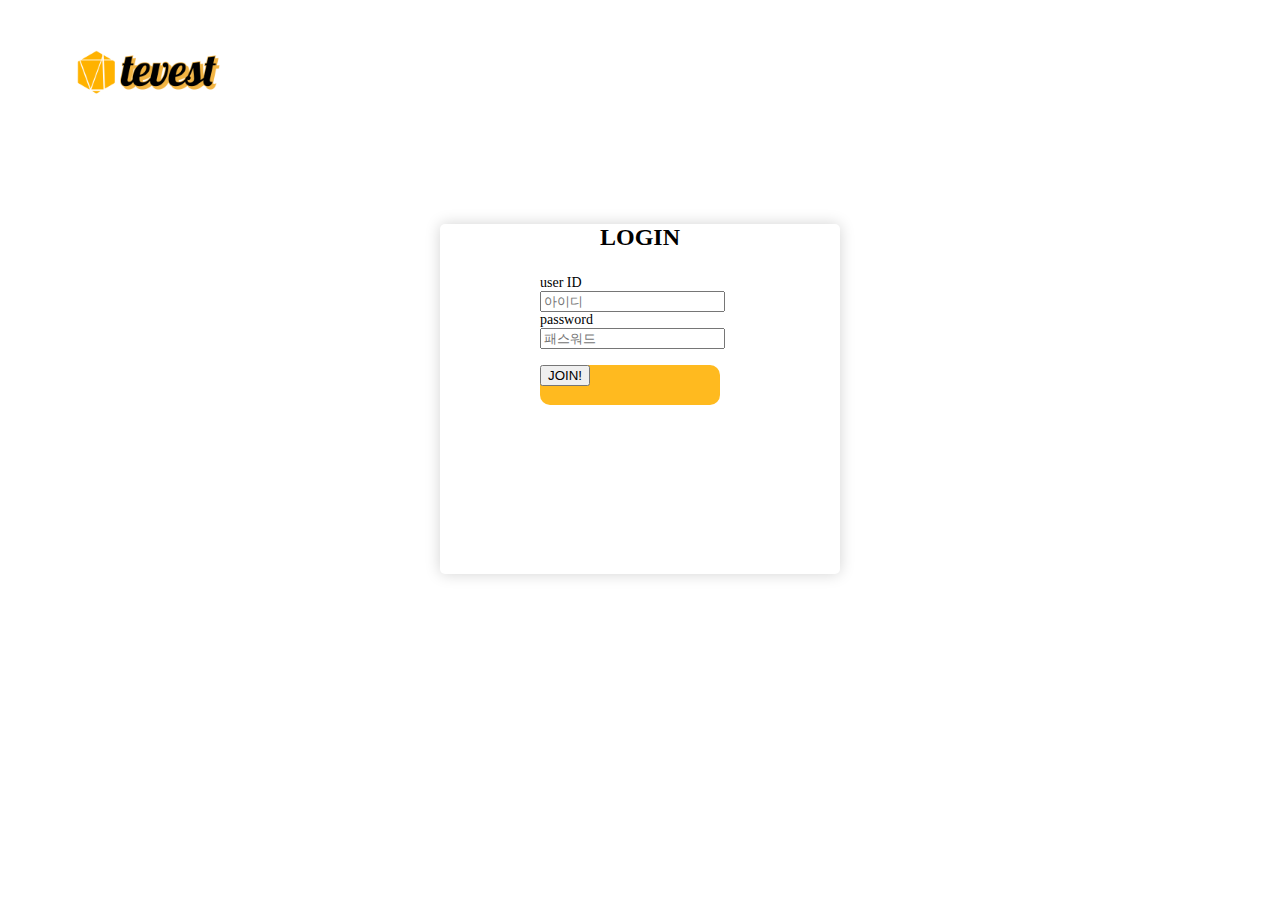
==== src/main/resources/templates/login.html @ ac927541 "front add" ====
<!DOCTYPE html>
<html lang="en">
    <head>
        <meta charset="UTF-8">
        <meta name="viewport" content="width=device-width, initial-scale=1.0">
        <title>TEVEST: 로그인</title>
        <link rel="stylesheet" href="./styles.css">
        <script src="./login.js" type="text/javascript"></script>
    </head>
    <body>
        <div class="upper_main">
            <div class="title">
                <a href="main.html"><img class="icon" src="./icon.jpg" alt="TEVEST logo"></a>
            </div>
        </div>
        <div class="container">
            <div style="padding: 20px;"></div>
            <div class="login_form">
                <form method="post" action="./login.html" method="post">
                    <div class="form_title">
                        <p class="login_form_title">LOGIN</p>
                    </div>
                    <div class="form_elements">
                        <div class="elements_id">
                            user ID
                            <div class="login_id">
                                <input type="" class="id" placeholder="아이디">
                            </div>
                        </div>
                        <div class="elements_pw">
                            password
                            <div class="login_pw">
                                <input type="text" class="pw" placeholder="패스워드">
                            </div>
                        </div>
                        <br>
                        <div class="button">
                            <button type="submit" onclick="login()">JOIN!</button>
                        </div>
                    </div>
                </form>
            </div>
        </div>
    </body>
</html>
---- src/main/resources/templates/styles.css ----
a { text-decoration-line: none; }
ul { list-style: none; }

.upper_main {
    position: relative;
    margin: 20px;
    padding: 25px;
    line-height: 60px;
}

.title {
    margin: 0;
    padding: 5px;
    width: 120px;
    height: 60px;
}

.icon {
    width: 180px;
    object-fit: cover;
    line-height: 60px;
}

.sidebar ul a {
    color: black;
    padding: 0 10px;
}
a:visited { color: black; }
a:active, a:hover { color: #FFBA1F; }

.navigation {
    position: relative;
    left: 100px;
    width: 500px;
    height: 60px; 
}
.navigation li {
    float: left;
    width: 20%;
    height: 60px;
    line-height: 60px;
    text-align: center;
    font-weight: 800;
    font-size: 20px;
}

.join {
    position: absolute;
    top: 15px;
    right: 20px;
    padding-right: 30px;
    width: 200px;
    height: 60px;
}
.join li {
    float: left;
    width: 50%;
    height: 60px;
    line-height: 60px;
    text-align: center;
    font-weight: 600;
}

.login_form {
    width: 400px;
    height: 350px;
    margin: auto;
    border-radius: 5px;
    box-shadow: 0px 0px 15px lightgray;
    text-align: center;

}

.login_form_title {
   font-size: x-large;
   font-weight: 600;
}

.form_elements {

    width: 200px;
    height: 150px;
    margin: auto;

    text-align: left;
    font-size: 14px;
    font-weight: 300;
}

.button {
    width: 180px;
    height: 40px;
    background-color: #FFBA1F;
    border-radius: 10px;
    color: white;
    font-size: 17px;
    font-weight: 500;
}
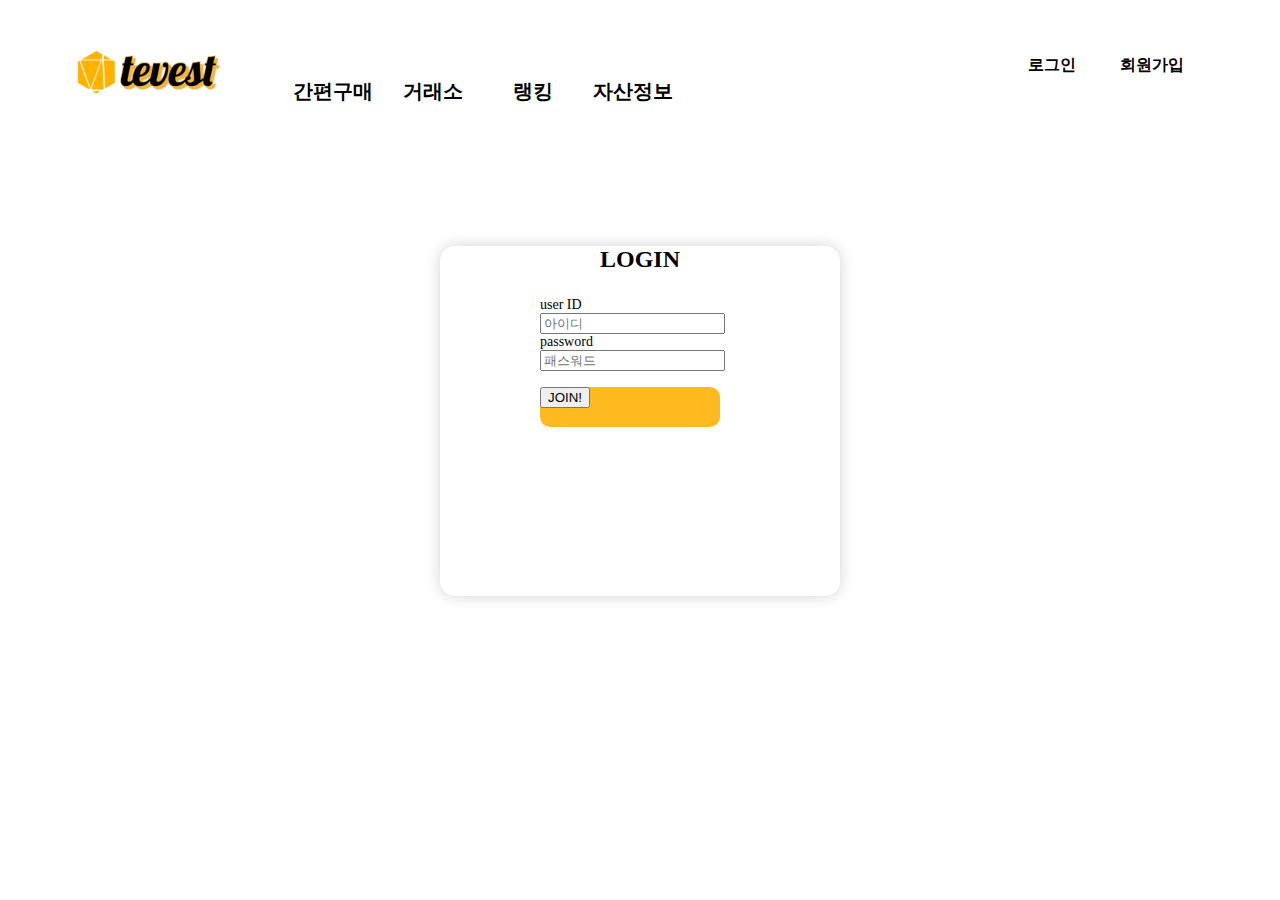
==== commit 06eb2611: "index_section seperated" ====
--- a/src/main/resources/templates/login.html
+++ b/src/main/resources/templates/login.html
@@ -9,9 +9,23 @@
     </head>
     <body>
         <div class="upper_main">
-            <div class="title">
-                <a href="main.html"><img class="icon" src="./icon.jpg" alt="TEVEST logo"></a>
+            <div class="title" style="float: left;">
+                <a href="index.html"><img class="icon" src="./icon.jpg" alt="TEVEST logo"></a>
             </div>
+            <nav class="sidebar">
+                <ul>
+                    <div class="navigation">
+                        <li><a href="">간편구매</a></li>
+                        <li><a href="">거래소</a></li>
+                        <li><a href="">랭킹</a></li>
+                        <li><a href="">자산정보</a></li>
+                    </div>
+                    <div class="join">
+                        <li><a href="login.html">로그인</a></li>
+                        <li><a href="signup.html">회원가입</a></li>
+                    </div>
+                </ul>
+            </nav>
         </div>
         <div class="container">
             <div style="padding: 20px;"></div>
@@ -26,11 +40,17 @@
                             <div class="login_id">
                                 <input type="" class="id" placeholder="아이디">
                             </div>
+                            <div class="form_elert">
+                                <div id="alert_username" class="form_text_alert"></div>
+                            </div>
                         </div>
                         <div class="elements_pw">
                             password
                             <div class="login_pw">
                                 <input type="text" class="pw" placeholder="패스워드">
+                            </div>
+                            <div class="form_elert">
+                                <div id="alert_password" class="form_text_alert"></div>
                             </div>
                         </div>
                         <br>
--- a/src/main/resources/templates/styles.css
+++ b/src/main/resources/templates/styles.css
@@ -61,11 +61,72 @@
     font-weight: 600;
 }
 
+/* main 내 주요 내용 */
+.main_container {
+    position: relative;
+    top: 15px;
+    padding-left: 100px;
+    padding-right: 100px;
+    padding-top: 20px;
+    margin: auto;
+
+    display: grid;
+    grid-template-columns: 35% 60%;
+    gap: 5%;
+}
+
+.main_left {
+    display: flex;
+    flex-direction: column;
+    border: none;
+}
+.main_left > div:first-child {
+    width: 80%;
+    flex: 4;
+}
+.main_left > div:last-child {
+    width: 80%;
+    flex: 5;
+}
+.gapbox { height: 10px; }
+.box_left {
+    border-radius: 15px;
+    box-shadow: 0px 0px 10px #FFBA1F;
+}
+
+.user_avatar {
+    position: relative;
+    top: 25px; 
+    left: 10px;
+
+    width: 150px;
+    object-fit: cover;
+}
+
+.message_welcome {
+    position: absolute;
+    top: 280px;
+    padding-left: 20px;
+
+    font-size: 18px;
+    font-weight: 600;
+}
+.message_ranking {
+    position: relative;
+    top: 20px;
+    padding-left: 20px;
+
+    font-size: 20px;
+    font-weight: 600;
+}
+
+
+/* login.html */
 .login_form {
     width: 400px;
     height: 350px;
     margin: auto;
-    border-radius: 5px;
+    border-radius: 15px;
     box-shadow: 0px 0px 15px lightgray;
     text-align: center;
 
@@ -77,7 +138,6 @@
 }
 
 .form_elements {
-
     width: 200px;
     height: 150px;
     margin: auto;
@@ -95,4 +155,5 @@
     color: white;
     font-size: 17px;
     font-weight: 500;
-}+}
+
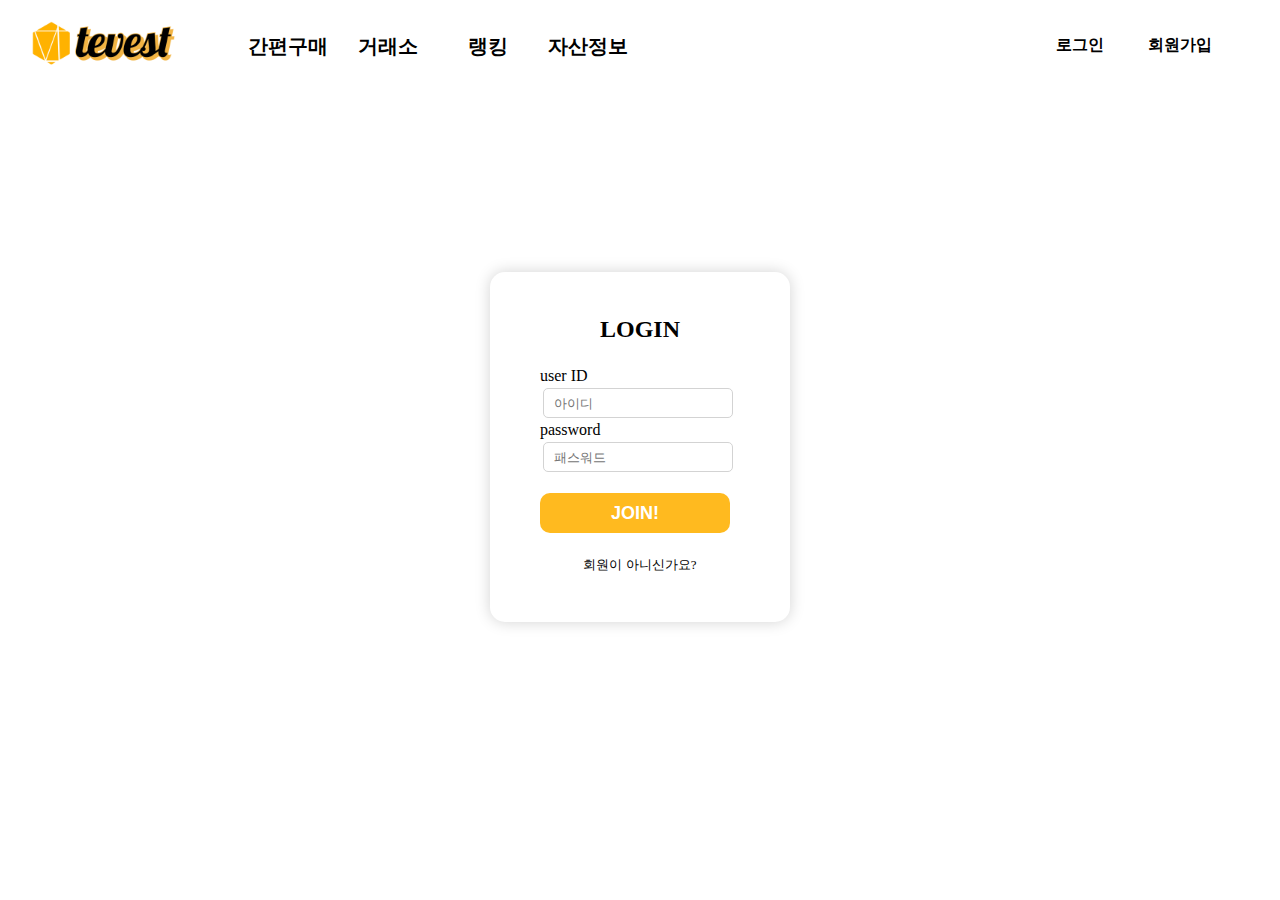
==== commit f7ddc058: "almost done" ====
--- a/src/main/resources/templates/login.html
+++ b/src/main/resources/templates/login.html
@@ -8,9 +8,9 @@
         <script src="./login.js" type="text/javascript"></script>
     </head>
     <body>
-        <div class="upper_main">
+        <div class="upperMain">
             <div class="title" style="float: left;">
-                <a href="index.html"><img class="icon" src="./icon.jpg" alt="TEVEST logo"></a>
+                <a href="index.html"><img class="icon" src="./images/icon.jpg" alt="TEVEST logo"></a>
             </div>
             <nav class="sidebar">
                 <ul>
@@ -27,7 +27,7 @@
                 </ul>
             </nav>
         </div>
-        <div class="container">
+        <div class="login_container">
             <div style="padding: 20px;"></div>
             <div class="login_form">
                 <form method="post" action="./login.html" method="post">
@@ -38,7 +38,7 @@
                         <div class="elements_id">
                             user ID
                             <div class="login_id">
-                                <input type="" class="id" placeholder="아이디">
+                                <input id="login" type="" class="id" placeholder="아이디">
                             </div>
                             <div class="form_elert">
                                 <div id="alert_username" class="form_text_alert"></div>
@@ -47,19 +47,23 @@
                         <div class="elements_pw">
                             password
                             <div class="login_pw">
-                                <input type="text" class="pw" placeholder="패스워드">
+                                <input id="login" type="text" class="pw" placeholder="패스워드">
                             </div>
                             <div class="form_elert">
                                 <div id="alert_password" class="form_text_alert"></div>
                             </div>
                         </div>
                         <br>
-                        <div class="button">
-                            <button type="submit" onclick="login()">JOIN!</button>
+                        <div >
+                            <button type="submit" class="button" onclick="login()">JOIN!</button>
                         </div>
                     </div>
                 </form>
             </div>
+            <br>
+            <div class="move_to_signup">
+                <a href="/signup.html" style="font-size: small;">회원이 아니신가요?</a>
+            </div>
         </div>
     </body>
 </html>
--- a/src/main/resources/templates/styles.css
+++ b/src/main/resources/templates/styles.css
@@ -1,4 +1,7 @@
-a { text-decoration-line: none; }
+a { 
+    text-decoration-line: none; 
+    color: black;
+}
 ul { list-style: none; }
 
 .upper_main {
@@ -21,10 +24,7 @@
     line-height: 60px;
 }
 
-.sidebar ul a {
-    color: black;
-    padding: 0 10px;
-}
+.sidebar ul a { padding: 0 10px; }
 a:visited { color: black; }
 a:active, a:hover { color: #FFBA1F; }
 
@@ -61,7 +61,7 @@
     font-weight: 600;
 }
 
-/* main 내 주요 내용 */
+/* index.html */
 .main_container {
     position: relative;
     top: 15px;
@@ -120,21 +120,28 @@
     font-weight: 600;
 }
 
+/* login.html */
+.login_container {
+    position: relative;
+    top: 180px;
 
-/* login.html */
-.login_form {
-    width: 400px;
+    width: 300px;
     height: 350px;
     margin: auto;
+
     border-radius: 15px;
     box-shadow: 0px 0px 15px lightgray;
     text-align: center;
+}
 
+.login_form {
+    position: relative;
+    top: -20px;
 }
 
 .login_form_title {
-   font-size: x-large;
-   font-weight: 600;
+    font-size: x-large;
+    font-weight: 600;
 }
 
 .form_elements {
@@ -143,17 +150,29 @@
     margin: auto;
 
     text-align: left;
-    font-size: 14px;
-    font-weight: 300;
+    font-size: 16px;
+    font-weight: 400;
+}
+
+#login {
+    height: 30px;
+    width: 95%;
+    border: 1px solid lightgrey;
+    padding: 2px 10px;
+    margin: 3px 3px;
+    box-sizing: border-box;
+    border-radius: 5px;
 }
 
 .button {
-    width: 180px;
+    width: 95%;
     height: 40px;
     background-color: #FFBA1F;
+    border: 0;
     border-radius: 10px;
+
     color: white;
-    font-size: 17px;
-    font-weight: 500;
+    font-size: 18px;
+    font-weight: 700;
 }
 
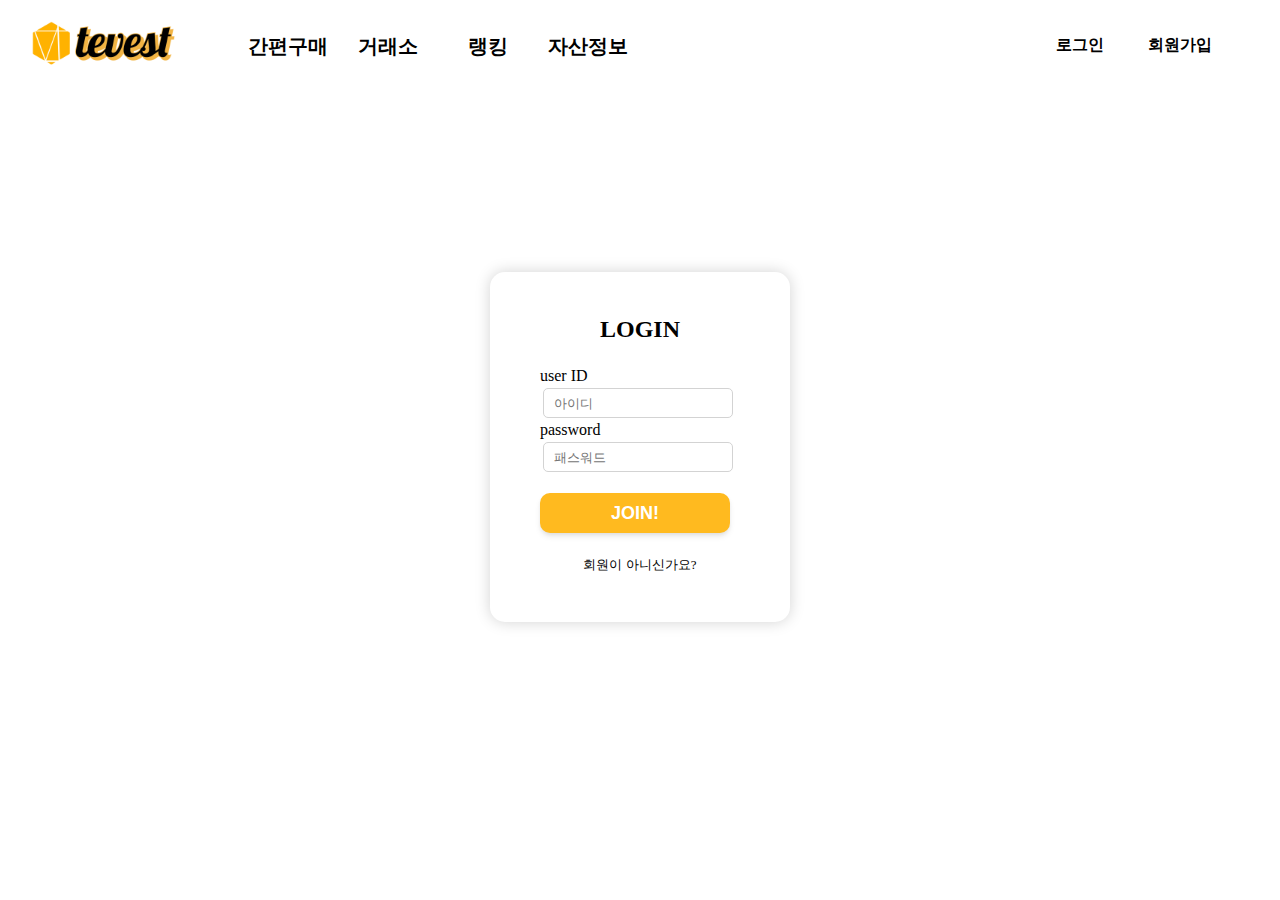
==== commit 4334fa0d: "login modified" ====
--- a/src/main/resources/templates/login.html
+++ b/src/main/resources/templates/login.html
@@ -30,7 +30,7 @@
         <div class="login_container">
             <div style="padding: 20px;"></div>
             <div class="login_form">
-                <form method="post" action="./login.html" method="post">
+                <form method="post" action="./login.html">
                     <div class="form_title">
                         <p class="login_form_title">LOGIN</p>
                     </div>
--- a/src/main/resources/templates/styles.css
+++ b/src/main/resources/templates/styles.css
@@ -3,6 +3,93 @@
     color: black;
 }
 ul { list-style: none; }
+
+:root {
+    --button-color: #ffffff;
+    --button-bg-color: #0d6efd;
+    --button-hover-bg-color: #025ce2;
+}
+.test {
+    position: relative;
+}
+.test label { 
+    position: absolute; 
+    top: 1px; /* input 요소의 border-top 설정값 만큼 */ 
+    left: 1px; /* input 요소의 border-left 설정값 만큼 */ 
+    padding: .8em .5em; /* input 요소의 padding 값 만큼 */ 
+    color: #999; 
+    cursor: text; 
+} 
+.test input[type="text"] { 
+    width: 15%; /* 원하는 너비 설정 */ 
+    height: auto; /* 높이값 초기화 */ 
+    line-height : normal; /* line-height 초기화 */ 
+    padding: .8em .5em; /* 원하는 여백 설정, 상하단 여백으로 높이를 조절 */ 
+    font-family: inherit; /* 폰트 상속 */ 
+    border: 1px solid #999; 
+    border-radius: 0; /* iSO 둥근모서리 제거 */ 
+    outline-style: none; /* 포커스시 발생하는 효과 제거를 원한다면 */ 
+    -webkit-appearance: none; /* 브라우저별 기본 스타일링 제거 */ 
+    -moz-appearance: none; 
+    appearance: none; 
+}
+
+#hello{
+    padding: 5px 20px;
+    position: absolute;
+    top: 50%;
+    left: 42%;
+    left: 45%;
+    width: 700px;
+    height: 250px;
+    margin-left: -220px;
+    margin-top: -30px;
+    margin-top: -20px;
+
+    display: flex;
+    flex-direction: column;
+    justify-content: center;
+    align-items: center;
+}
+button {
+    -webkit-appearance: none;
+    -moz-appearance: none;
+    appearance: none;
+    
+    background: var(--button-bg-color);
+    color: var(--button-color);
+    
+    margin: 0;
+    padding: 0.5rem 1rem;
+    
+    font-family: 'Noto Sans KR', sans-serif;
+    font-size: 1rem;
+    font-weight: 400;
+    text-align: center;
+    text-decoration: none;
+    
+    border: none;
+    border-radius: 4px;
+    
+    display: inline-block;
+    width: auto;
+    
+    box-shadow: 0 4px 6px -1px rgba(0, 0, 0, 0.1), 0 2px 4px -1px rgba(0, 0, 0, 0.06);
+    
+    cursor: pointer;
+    
+    transition: 0.5s;
+}
+button.sell{
+    --button-color: #ffc107;
+    --button-bg-color: #000000;
+    --button-hover-bg-color: #000000;
+}
+button.buy {
+    --button-color: #212529;
+    --button-bg-color: #ffc107;
+    --button-hover-bg-color: #e0a800;
+}
 
 .upper_main {
     position: relative;
@@ -75,21 +162,13 @@
     gap: 5%;
 }
 
-.main_left {
-    display: flex;
-    flex-direction: column;
-    border: none;
-}
-.main_left > div:first-child {
-    width: 80%;
-    flex: 4;
-}
-.main_left > div:last-child {
-    width: 80%;
-    flex: 5;
-}
-.gapbox { height: 10px; }
-.box_left {
+.box_userinfo {
+    position: relative;
+    top: 20px;
+    left: 40px;
+
+    width: 450px;
+    height: 200px;
     border-radius: 15px;
     box-shadow: 0px 0px 10px #FFBA1F;
 }
@@ -106,6 +185,7 @@
 .message_welcome {
     position: absolute;
     top: 280px;
+    left: 150px;
     padding-left: 20px;
 
     font-size: 18px;
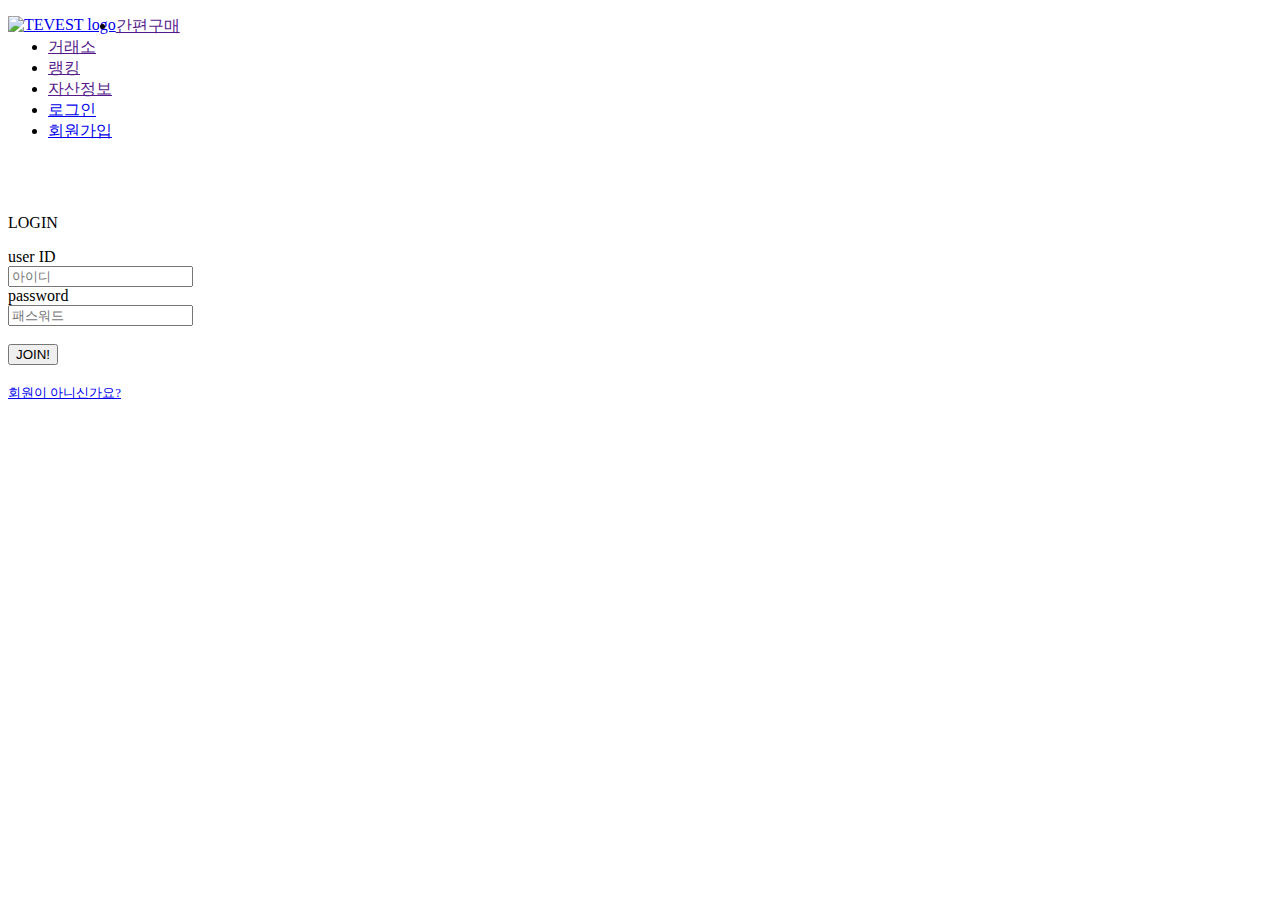
==== commit 3ff22891: "Database add, User dao, backend operation." ====
--- a/src/main/resources/templates/login.html
+++ b/src/main/resources/templates/login.html
@@ -1,69 +1,70 @@
 <!DOCTYPE html>
 <html lang="en">
-    <head>
-        <meta charset="UTF-8">
-        <meta name="viewport" content="width=device-width, initial-scale=1.0">
-        <title>TEVEST: 로그인</title>
-        <link rel="stylesheet" href="./styles.css">
-        <script src="./login.js" type="text/javascript"></script>
-    </head>
-    <body>
-        <div class="upperMain">
-            <div class="title" style="float: left;">
-                <a href="index.html"><img class="icon" src="./images/icon.jpg" alt="TEVEST logo"></a>
+<head>
+    <meta charset="UTF-8">
+    <meta name="viewport" content="width=device-width, initial-scale=1.0">
+    <title>TEVEST: 로그인</title>
+    <link rel="stylesheet" href="/css/styles.css">
+    <script src="/js/login.js" type="text/javascript"></script>
+</head>
+<body>
+<div class="upperMain">
+    <div class="title" style="float: left;">
+        <a href="index"><img class="icon" src="/img/icon.jpg" alt="TEVEST logo"></a>
+    </div>
+    <nav class="sidebar">
+        <ul>
+            <div class="navigation">
+                <li><a href="">간편구매</a></li>
+                <li><a href="">거래소</a></li>
+                <li><a href="">랭킹</a></li>
+                <li><a href="">자산정보</a></li>
             </div>
-            <nav class="sidebar">
-                <ul>
-                    <div class="navigation">
-                        <li><a href="">간편구매</a></li>
-                        <li><a href="">거래소</a></li>
-                        <li><a href="">랭킹</a></li>
-                        <li><a href="">자산정보</a></li>
+            <div class="join">
+                <li><a href="login.html">로그인</a></li>
+                <li><a href="signup.html">회원가입</a></li>
+            </div>
+        </ul>
+    </nav>
+</div>
+<div class="login_container">
+    <div style="padding: 20px"></div>
+    <div class="login_form">
+        <form action="/login" method="post">
+            <div class="form_title">
+                <p class="login_form_title">LOGIN</p>
+            </div>
+            <div class="form_elements">
+                <div class="elements_id">
+                    user ID
+                    <div class="login_id">
+                        <input id="login" type="" class="id" placeholder="아이디">
                     </div>
-                    <div class="join">
-                        <li><a href="login.html">로그인</a></li>
-                        <li><a href="signup.html">회원가입</a></li>
+                    <div class="form_elert">
+                        <div id="alert_username" class="form_text_alert"></div>
                     </div>
-                </ul>
-            </nav>
-        </div>
-        <div class="login_container">
-            <div style="padding: 20px;"></div>
-            <div class="login_form">
-                <form method="post" action="./login.html">
-                    <div class="form_title">
-                        <p class="login_form_title">LOGIN</p>
+                </div>
+
+                <div class="elements_pw">
+                    password
+                    <div class="login_pw">
+                        <input id="login" type="text" class="pw" placeholder="패스워드">
                     </div>
-                    <div class="form_elements">
-                        <div class="elements_id">
-                            user ID
-                            <div class="login_id">
-                                <input id="login" type="" class="id" placeholder="아이디">
-                            </div>
-                            <div class="form_elert">
-                                <div id="alert_username" class="form_text_alert"></div>
-                            </div>
-                        </div>
-                        <div class="elements_pw">
-                            password
-                            <div class="login_pw">
-                                <input id="login" type="text" class="pw" placeholder="패스워드">
-                            </div>
-                            <div class="form_elert">
-                                <div id="alert_password" class="form_text_alert"></div>
-                            </div>
-                        </div>
-                        <br>
-                        <div >
-                            <button type="submit" class="button" onclick="login()">JOIN!</button>
-                        </div>
+                    <div class="form_elert">
+                        <div id="alert_password" class="form_text_alert"></div>
                     </div>
-                </form>
+                </div>
+                <br>
+                <div >
+                    <button type="submit" class="button" onclick="login()">JOIN!</button>
+                </div>
             </div>
-            <br>
-            <div class="move_to_signup">
-                <a href="/signup.html" style="font-size: small;">회원이 아니신가요?</a>
-            </div>
-        </div>
-    </body>
+        </form>
+    </div>
+    <br>
+    <div class="move_to_signup">
+        <a href="/signup" style="font-size: small;">회원이 아니신가요?</a>
+    </div>
+</div>
+</body>
 </html>
